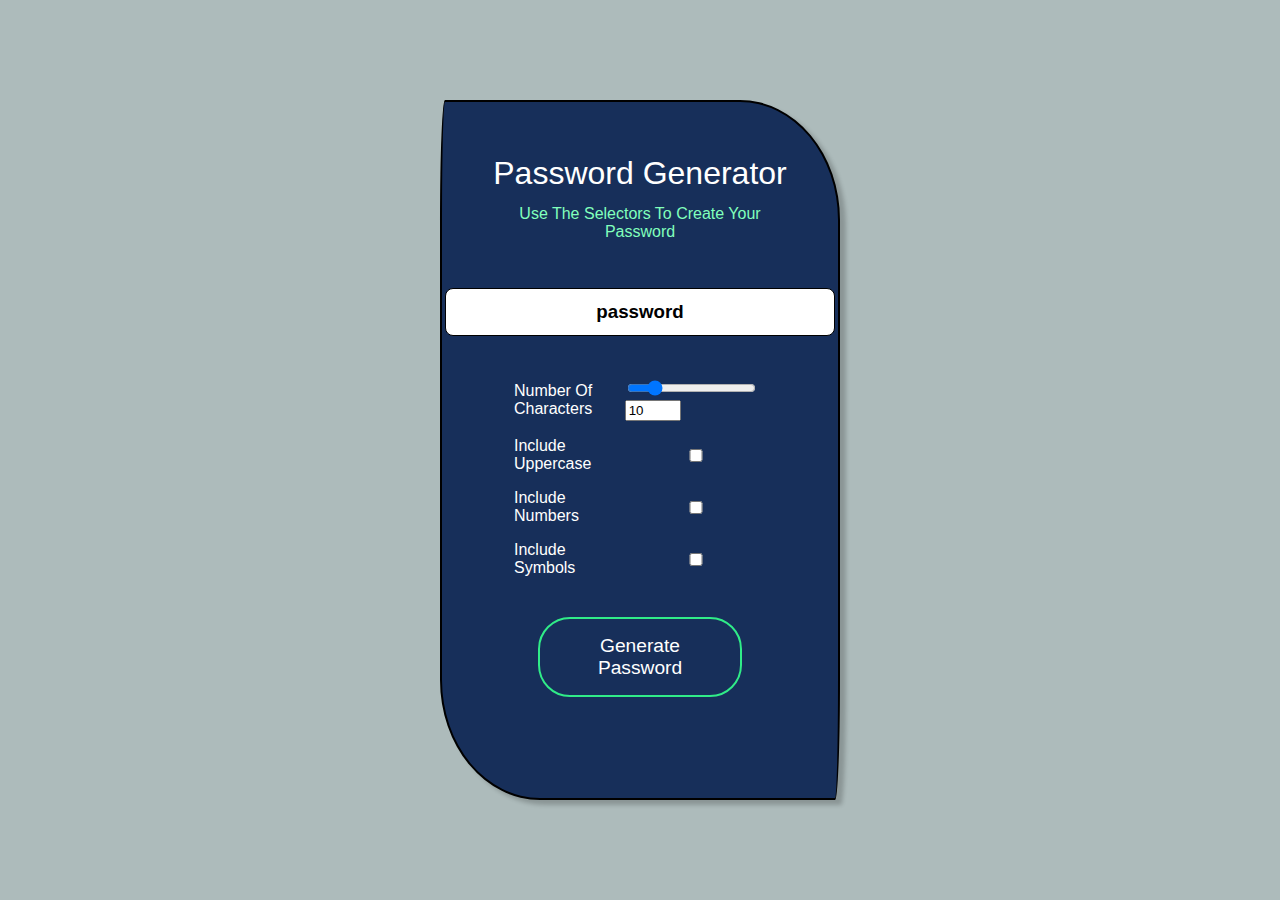
==== password.html @ 5d062dbd "fixed most of the main issues, the password generates had to do array and loops over and got rid of " ====
<!DOCTYPE html>
<html lang="en">
<head>
    <meta charset="UTF-8">
    <meta http-equiv="X-UA-Compatible" content="IE=edge">
    <meta name="viewport" content="width=device-width, initial-scale=1.0">
    <link rel="stylesheet" href="/main.css">
    <script src="/script.js" defer></script>
    <title>TCP Password Generator</title>
</head>
<body>
    <div class="container">
        <h1 class="title">Password Generator</h1>
        <h2 class="details">Use The Selectors To Create Your Password</h2>
        <h3 class="password-display" id="passwordDisplay">password</h3>
        <form id="passwordGeneratorForm" class="form">
          <label for="characterAmountNumber">Number Of Characters</label>
          <div class="character-amount-container">
            <input type="range" min="1" max="50" value="10" id="characterAmountRange">
            <input class="number-input" type="number" min="1" max="50" value="10" id="characterAmountNumber">
          </div>
    
          <label for="includeUppercase">Include Uppercase</label>
          <input type="checkbox" id="includeUppercase">
    
          <label for="includeNumbers">Include Numbers</label>
          <input type="checkbox" id="includeNumbers">
    
          <label for="includeSymbols">Include Symbols</label>
          <input type="checkbox" id="includeSymbols">
    
          <button type="submit" class="btn">Generate Password</button>
        </form>
      </div>
</body>
</html>
---- main.css ----
* {
    box-sizing: border-box;
}

body {
    font-family: 'Montserrat', sans-serif;
    background-color: rgb(173, 187, 187);
    display: flex;
    align-items: center;
    justify-content: center;
    min-height: 100vh;
    margin: 0;
}

.container {
    background-color: rgb(23, 47, 90);
    box-shadow: 6px 5px 4px rgba(0, 0, 0, 0.2);
    border-radius: 5px 100px / 120px;
    border: 2px solid black;
    padding: 3rem;
    color: white;
    display: flex;
    justify-content: center;
    align-items: center;
    flex-direction: column;
    height: 700px;
    width: 400px;
}
.color {
    color: rgb(55, 246, 144);
}

.form {
    display: grid;
    grid-template-columns: auto auto;
    row-gap: 1rem;
    column-gap: 1.5rem;
    justify-content: center;
    align-items: center;
    margin: 1.5rem;
}

.title {
    margin: 0;
    text-align: center;
    font-weight: 400;
}

.details {
    text-align: center;
    font-weight: 300;
    font-size: 1em;
    color: rgb(129, 255, 188);
    padding-bottom: 15px;
}

label {
    font-weight: 400;
}

.characterSelector {
    display: flex;
    align-items: center;
}

.numberRange {
    width: 3rem;
}

.password-display {
    background-color: white;
    color: black;
    padding: 1rem;
    border: 1px solid black;
    border-radius:  0.5rem;
    height: 3rem;
    width: 390px;
    display: flex;
    justify-content: center;
    align-items: center;
    flex-direction: column;
    word-break: break-all;
}
.btn {
    grid-column: span 2;
    background-color: transparent;
    color: white;
    border: 2px solid rgb(48, 236, 136);
    font-size: 1.2rem;
    border-radius: 2rem;
    padding: 1rem;
    cursor: pointer;
    margin: 1.5rem;
}

.btn:hover {
    background-color: rgb(87, 230, 156);
    font-weight: 300;
    color: black;
}
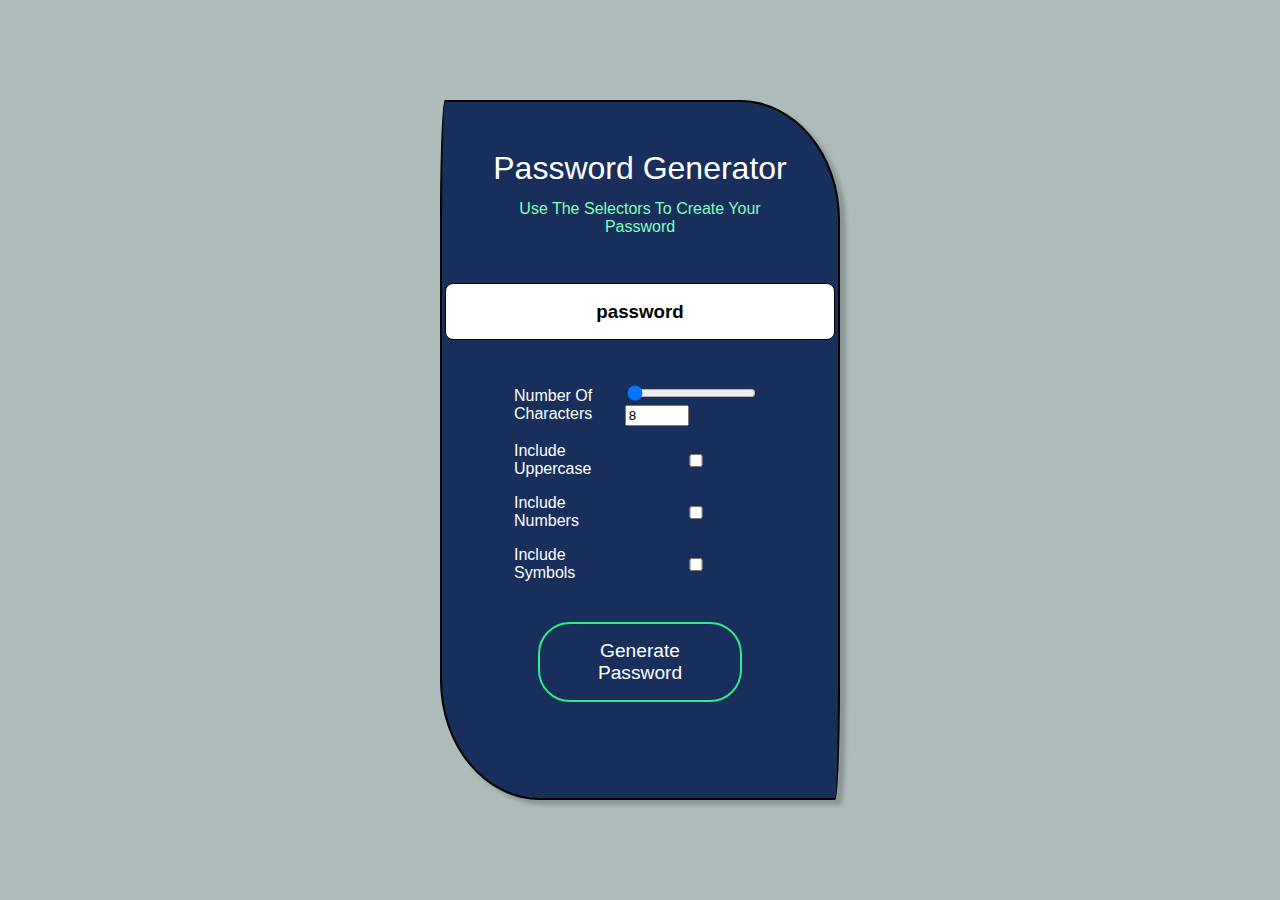
==== commit b96582ff: "I forgot to change the min, max, and value variables plus I needed to change the rem units for the p" ====
--- a/password.html
+++ b/password.html
@@ -4,8 +4,8 @@
     <meta charset="UTF-8">
     <meta http-equiv="X-UA-Compatible" content="IE=edge">
     <meta name="viewport" content="width=device-width, initial-scale=1.0">
-    <link rel="stylesheet" href="/main.css">
-    <script src="/script.js" defer></script>
+    <link rel="stylesheet" href="main.css">
+    <script src="script.js" defer></script>
     <title>TCP Password Generator</title>
 </head>
 <body>
@@ -16,8 +16,8 @@
         <form id="passwordGeneratorForm" class="form">
           <label for="characterAmountNumber">Number Of Characters</label>
           <div class="character-amount-container">
-            <input type="range" min="1" max="50" value="10" id="characterAmountRange">
-            <input class="number-input" type="number" min="1" max="50" value="10" id="characterAmountNumber">
+            <input type="range" min="8" max="128" value="8" id="characterAmountRange">
+            <input class="number-input" type="number" min="8" max="128" value="8" id="characterAmountNumber">
           </div>
     
           <label for="includeUppercase">Include Uppercase</label>
--- a/main.css
+++ b/main.css
@@ -73,7 +73,7 @@
     padding: 1rem;
     border: 1px solid black;
     border-radius:  0.5rem;
-    height: 3rem;
+    height: 8rem;
     width: 390px;
     display: flex;
     justify-content: center;
